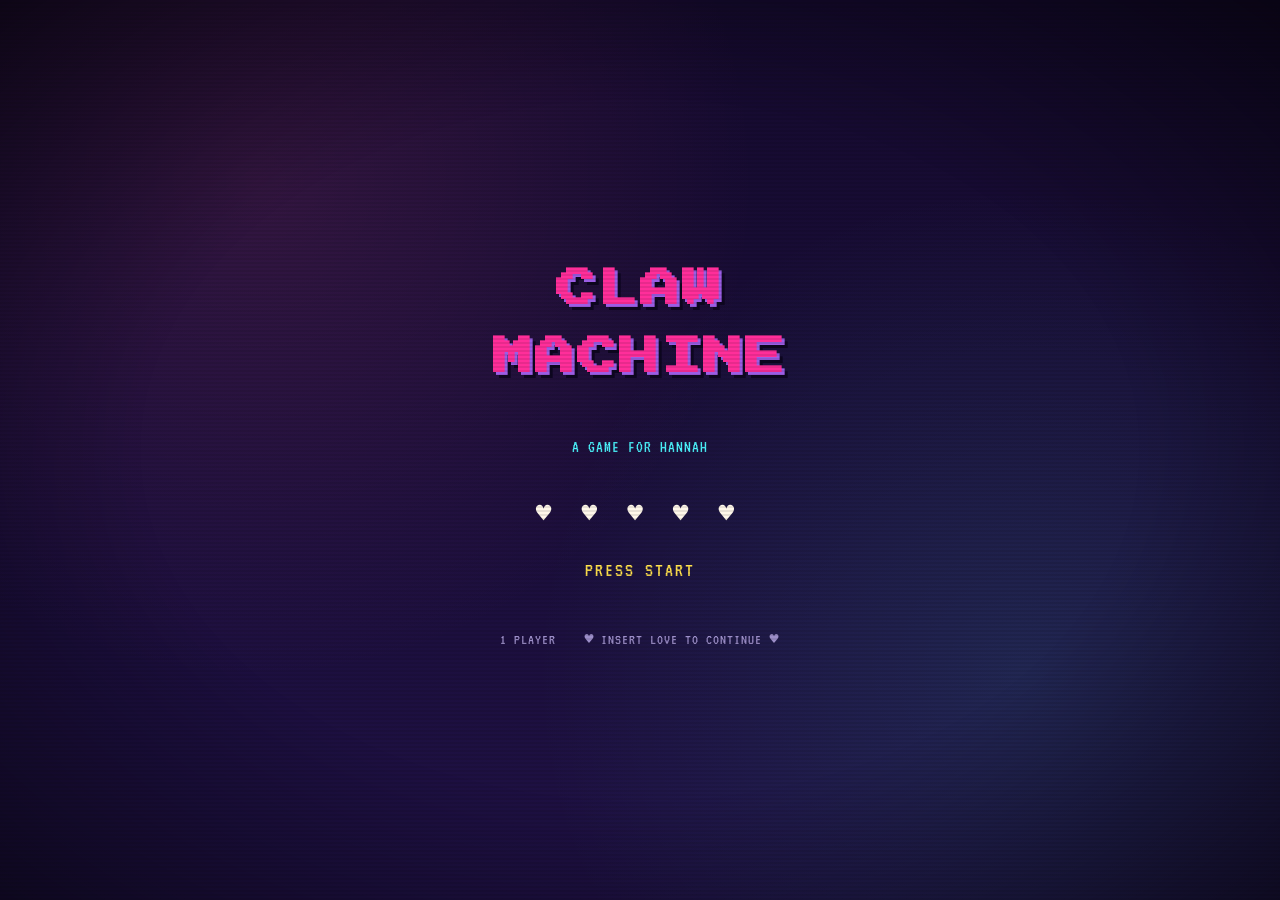
==== Claw/.idea/CLAW/index.html @ eb40bc5e "add" ====
<!DOCTYPE html>
<html lang="en">
<head>
    <meta charset="UTF-8">
    <title><!DOCTYPE html>
        <html lang="en">
        <head>
        <meta charset="UTF-8">
        <meta name="viewport" content="width=device-width, initial-scale=1.0">
        <title>CLAW MACHINE // HANNAH</title>
    <link rel="preconnect" href="https://fonts.googleapis.com">
    <link href="https://fonts.googleapis.com/css2?family=Press+Start+2P&family=VT323&display=swap" rel="stylesheet">
    <link rel="stylesheet" href="style.css">
</head>
<body>

<!-- PRESS START SCREEN -->
<section id="start-screen" class="screen active">
    <h1 class="arcade-logo">CLAW<br>MACHINE</h1>
    <p class="logo-sub">A GAME FOR HANNAH</p>
    <div class="heart-row">♥ ♥ ♥ ♥ ♥</div>
    <p class="press-start" id="press-start-text">PRESS START</p>
    <p class="coin-line">1 PLAYER &nbsp;&nbsp; ♥ INSERT LOVE TO CONTINUE ♥</p>
</section>

<!-- GAME SCREEN -->
<section id="game-screen" class="screen">
    <div class="cab-wrap">
        <div class="marquee pixel-border">
            <h1>★ CLAW MACHINE ★</h1>
            <div class="bulb-row">
                <div class="bulb"></div><div class="bulb"></div><div class="bulb"></div>
                <div class="bulb"></div><div class="bulb"></div><div class="bulb"></div>
                <div class="bulb"></div><div class="bulb"></div><div class="bulb"></div>
            </div>
        </div>

        <div class="hud-row">
            <span class="hud-label pixel-font">SCORE</span>
            <span class="hud-score pixel-font"><span id="score">00</span>/10</span>
        </div>

        <div class="tray" id="tray"></div>

        <div class="cabinet">
            <div class="cab-grid"></div>
            <div class="rail"></div>
            <div class="claw" id="claw">
                <div class="claw-string" id="clawString"></div>
                <div class="claw-head">
                    <div class="claw-prong left"></div>
                    <div class="claw-bar"></div>
                    <div class="claw-prong right"></div>
                </div>
                <div class="claw-cargo" id="clawCargo"></div>
            </div>
            <div id="plushieLayer"></div>
            <div class="floor"></div>
            <div class="toast" id="toast"></div>
        </div>

        <div class="control-panel">
            <div class="dpad">
                <div class="blank"></div><div class="blank"></div><div class="blank"></div>
                <button class="dpad-btn" id="leftBtn">◀</button>
                <div class="blank"></div>
                <button class="dpad-btn" id="rightBtn">▶</button>
                <div class="blank"></div><div class="blank"></div><div class="blank"></div>
            </div>
            <button class="drop-btn-big" id="dropBtn">DROP</button>
        </div>
        <p class="hint">LINE UP THE CLAW, THEN PRESS DROP · ARROW KEYS + SPACE WORK TOO</p>
    </div>
</section>

<!-- WIN OVERLAY -->
<div class="win-overlay" id="winOverlay">
    <p class="win-title pixel-font">YOU WIN!</p>
    <div class="win-emojis">🎉 🎉 🎉</div>
    <p class="win-sub">You caught all ten, Hannah. Ten plushies, ten little reasons... but there's one more thing.</p>
    <button class="btn cyan" id="toLetterBtn" style="margin-top:24px;">OPEN LETTER ♥</button>
</div>

<!-- LETTER SCREEN -->
<section id="letter-screen" class="screen">
    <h1 class="pixel-font letter-title">ONE MORE THING</h1>
    <p class="logo-sub" style="margin-top:12px;">TAP THE ENVELOPE TO OPEN IT</p>

    <div class="envelope-wrap">
        <div class="envelope" id="envelope">
            <div class="env-back"></div>
            <div class="env-letter"></div>
            <div class="heart-seal">♥</div>
            <div class="env-flap"></div>
        </div>
    </div>

    <div class="letter-card" id="letterCard">
        <h2>DEAR HANNAH,</h2>
        <textarea class="letter-body" id="letterBody" placeholder="Write your message to Hannah here...">[Write your letter here.]</textarea>
        <div class="letter-sign">— LOVE, [YOUR NAME]</div>
    </div>

    <div class="row">
        <button class="btn pink" id="replayBtn">PLAY AGAIN</button>
    </div>
</section>

<script src="script.js"></script>
</body>
</html></title>
</head>
<body>

</body>
</html>
---- Claw/.idea/CLAW/style.css ----
:root{
    --bg:#150a2e;
    --bg2:#1f1145;
    --pink:#ff5fa2;
    --pink-hot:#ff2e9a;
    --cyan:#4cf5ff;
    --yellow:#ffe14d;
    --purple:#9b5de5;
    --ink:#0d0620;
    --panel:#241452;
    --metal:#c7d0da;
    --metal-dark:#5b6672;
    --paper:#fff8ea;
}
*{box-sizing:border-box; image-rendering:pixelated;}
html,body{
    margin:0; padding:0; min-height:100vh;
    background:var(--bg);
    color:var(--paper);
    font-family:'VT323', monospace;
    overflow-x:hidden;
    position:relative;
}
h1,h2,h3,.pixel-font{font-family:'Press Start 2P', monospace;}

/* CRT scanlines + vignette overlay across whole page */
body::before{
    content:'';
    position:fixed; inset:0;
    background:repeating-linear-gradient(
            to bottom,
            rgba(0,0,0,0) 0px,
            rgba(0,0,0,0) 2px,
            rgba(0,0,0,.18) 3px,
            rgba(0,0,0,0) 4px
    );
    pointer-events:none;
    z-index:999;
    mix-blend-mode:multiply;
}
body::after{
    content:'';
    position:fixed; inset:0;
    background:radial-gradient(ellipse at center, rgba(0,0,0,0) 55%, rgba(0,0,0,.55) 100%);
    pointer-events:none;
    z-index:998;
}
body{
    background-image:
            radial-gradient(circle at 20% 20%, rgba(255,95,162,0.12) 0, transparent 40%),
            radial-gradient(circle at 80% 75%, rgba(76,245,255,0.10) 0, transparent 40%),
            linear-gradient(var(--bg), var(--bg2));
}

.screen{
    min-height:100vh;
    display:none;
    align-items:center;
    justify-content:center;
    flex-direction:column;
    padding:24px 14px 40px;
    text-align:center;
    position:relative;
    z-index:1;
}
.screen.active{display:flex;}

/* ---------- pixel border utility (stepped corners) ---------- */
.pixel-border{
    clip-path: polygon(
            0 8px, 8px 8px, 8px 0,
            calc(100% - 8px) 0, calc(100% - 8px) 8px, 100% 8px,
            100% calc(100% - 8px), calc(100% - 8px) calc(100% - 8px), calc(100% - 8px) 100%,
            8px 100%, 8px calc(100% - 8px), 0 calc(100% - 8px)
    );
}

/* ---------- PRESS START SCREEN ---------- */
#start-screen{cursor:pointer;}
.arcade-logo{
    font-size:clamp(22px,6vw,40px);
    color:var(--pink-hot);
    line-height:1.7;
    text-shadow:
            3px 3px 0 var(--purple),
            6px 6px 0 var(--ink);
    letter-spacing:2px;
}
.logo-sub{
    margin-top:14px;
    font-size:clamp(13px,3vw,17px);
    color:var(--cyan);
    letter-spacing:1px;
}
.heart-row{
    margin:26px 0 10px;
    font-size:26px;
    letter-spacing:10px;
}
.press-start{
    font-size:clamp(15px,4vw,20px);
    color:var(--yellow);
    margin-top:22px;
    animation:blink 1s steps(1) infinite;
    letter-spacing:2px;
}
@keyframes blink{
    0%,49%{opacity:1;}
    50%,100%{opacity:0;}
}
.coin-line{
    margin-top:30px;
    font-size:15px;
    color:#9d8fc9;
    letter-spacing:1px;
}

/* ---------- buttons ---------- */
.btn{
    font-family:'Press Start 2P', monospace;
    font-size:12px;
    color:var(--ink);
    background:var(--yellow);
    border:none;
    padding:16px 22px;
    cursor:pointer;
    box-shadow:0 6px 0 #b98f00;
    letter-spacing:1px;
}
.btn:active{transform:translateY(5px); box-shadow:none;}
.btn.pink{background:var(--pink-hot); color:#fff; box-shadow:0 6px 0 #a11a5f;}
.btn.pink:active{box-shadow:none;}
.btn.cyan{background:var(--cyan); color:var(--ink); box-shadow:0 6px 0 #1f9aa6;}
.btn.cyan:active{box-shadow:none;}

/* ---------- GAME SCREEN / ARCADE CABINET ---------- */
.cab-wrap{width:100%; max-width:520px;}
.marquee{
    background:var(--panel);
    border:4px solid var(--pink-hot);
    padding:12px 10px 10px;
    position:relative;
}
.marquee h1{
    font-size:clamp(14px,3.6vw,20px);
    color:var(--cyan);
    text-shadow:2px 2px 0 var(--pink-hot);
    letter-spacing:1px;
    margin:0;
}
.bulb-row{
    display:flex;
    justify-content:space-between;
    margin-top:10px;
    padding:0 2px;
}
.bulb{
    width:7px; height:7px;
    background:var(--yellow);
    box-shadow:0 0 5px 1px rgba(255,225,77,.9);
    animation:twinkle 1.2s infinite steps(1);
}
.bulb:nth-child(even){animation-delay:.6s;}
@keyframes twinkle{
    0%,49%{opacity:1;}
    50%,100%{opacity:.15;}
}

.hud-row{
    display:flex;
    justify-content:space-between;
    align-items:center;
    background:var(--ink);
    border-top:4px solid var(--pink-hot);
    border-bottom:4px solid var(--pink-hot);
    padding:10px 14px;
}
.hud-label{font-size:11px; color:var(--cyan); letter-spacing:1px;}
.hud-score{font-size:16px; color:var(--yellow);}

.tray{
    display:flex;
    justify-content:center;
    gap:5px;
    flex-wrap:wrap;
    background:var(--ink);
    padding:8px 6px;
    border-bottom:4px solid var(--pink-hot);
    min-height:42px;
}
.tray-slot{
    width:28px; height:28px;
    background:#0a0517;
    border:2px solid var(--metal-dark);
    display:flex; align-items:center; justify-content:center;
}
.tray-slot canvas{width:22px; height:27px;}
.tray-slot.filled{
    border-color:var(--yellow);
    background:#241452;
    animation:pop .3s ease;
}
@keyframes pop{0%{transform:scale(0.2);}70%{transform:scale(1.2);}100%{transform:scale(1);}}

.cabinet{
    position:relative;
    width:100%;
    height:min(46vh,340px);
    background:linear-gradient(180deg, #0a1a2e 0%, #170a2e 100%);
    border-left:10px solid var(--panel);
    border-right:10px solid var(--panel);
    overflow:hidden;
}
.cab-grid{
    position:absolute; inset:0;
    background-image:
            linear-gradient(rgba(255,255,255,.03) 1px, transparent 1px),
            linear-gradient(90deg, rgba(255,255,255,.03) 1px, transparent 1px);
    background-size:16px 16px;
}
.rail{
    position:absolute;
    top:26px; left:10px; right:10px;
    height:4px;
    background:var(--metal-dark);
}
.claw{
    position:absolute;
    top:26px;
    left:50%;
    transform:translateX(-50%);
    display:flex;
    flex-direction:column;
    align-items:center;
    transition:left .3s steps(6), top .5s ease;
    z-index:4;
}
.claw-string{
    width:4px;
    background:repeating-linear-gradient(to bottom, var(--metal) 0 4px, var(--metal-dark) 4px 8px);
    height:0px;
    transition:height .5s ease;
}
.claw-head{
    display:flex;
    align-items:flex-end;
    margin-top:-2px;
}
.claw-prong{
    width:8px; height:16px;
    background:var(--metal);
    border:2px solid var(--metal-dark);
}
.claw-prong.left{transform:skewX(8deg); margin-right:4px;}
.claw-prong.right{transform:skewX(-8deg);}
.claw-bar{
    width:34px; height:8px;
    background:var(--metal-dark);
    border:2px solid #2c333a;
    margin-bottom:-2px;
}
.claw-cargo{
    margin-top:2px;
    opacity:0;
    transition:opacity .2s ease;
    min-height:26px;
}
.claw-cargo.show{opacity:1;}
.claw-cargo canvas{width:26px; height:32px;}

.floor{
    position:absolute;
    bottom:0; left:0; right:0;
    height:26%;
    background:linear-gradient(180deg, transparent, rgba(155,93,229,.25));
    border-top:2px dashed rgba(199,208,218,.25);
}
.plushie{
    position:absolute;
    bottom:10%;
    transform:translateX(-50%);
    transition:opacity .3s ease, transform .3s ease;
    z-index:2;
}
.plushie canvas{width:36px; height:44px;}
.plushie.gone{
    opacity:0;
    transform:translateX(-50%) scale(0.3) translateY(-10px);
    pointer-events:none;
}

.toast{
    position:absolute;
    top:40%; left:50%;
    transform:translate(-50%,-50%) scale(.8);
    background:var(--ink);
    border:2px solid var(--yellow);
    color:var(--yellow);
    font-family:'Press Start 2P', monospace;
    padding:8px 14px;
    font-size:10px;
    opacity:0;
    transition:opacity .2s ease, transform .2s ease;
    z-index:5;
    pointer-events:none;
    white-space:nowrap;
}
.toast.show{opacity:1; transform:translate(-50%,-50%) scale(1);}

/* control panel = part of the cabinet, arcade-style */
.control-panel{
    background:var(--panel);
    border-top:4px solid var(--pink-hot);
    padding:18px 14px 20px;
    display:flex;
    align-items:center;
    justify-content:space-between;
    gap:14px;
}
.dpad{
    display:grid;
    grid-template-columns:repeat(3, 34px);
    grid-template-rows:repeat(3, 34px);
    gap:2px;
}
.dpad-btn{
    background:var(--metal);
    border:2px solid var(--metal-dark);
    color:var(--ink);
    font-family:'Press Start 2P', monospace;
    font-size:12px;
    cursor:pointer;
}
.dpad-btn:active{background:var(--metal-dark);}
.dpad .blank{background:transparent; border:none; cursor:default;}

.drop-btn-big{
    width:78px; height:78px;
    border-radius:50%;
    background:radial-gradient(circle at 35% 30%, #ff6fb0, var(--pink-hot) 60%, #a11a5f 100%);
    border:4px solid #7a0f42;
    color:#fff;
    font-family:'Press Start 2P', monospace;
    font-size:10px;
    cursor:pointer;
    box-shadow:0 6px 0 #5c0b31;
}
.drop-btn-big:active{transform:translateY(5px); box-shadow:none;}

.hint{
    margin-top:14px;
    font-size:14px;
    color:#9d8fc9;
    letter-spacing:.5px;
}

/* ---------- WIN OVERLAY ---------- */
.win-overlay{
    position:fixed; inset:0;
    background:rgba(13,6,32,.96);
    display:none;
    align-items:center;
    justify-content:center;
    flex-direction:column;
    text-align:center;
    padding:24px;
    z-index:60;
}
.win-overlay.active{display:flex;}
.win-title{
    font-size:clamp(20px,5vw,32px);
    color:var(--yellow);
    text-shadow:3px 3px 0 var(--pink-hot);
    animation:flash 0.6s steps(1) infinite;
}
@keyframes flash{
    0%,49%{color:var(--yellow);}
    50%,100%{color:var(--cyan);}
}
.win-emojis{font-size:36px; margin:14px 0;}
.win-sub{color:var(--paper); font-size:17px; max-width:340px; margin-top:6px;}

/* ---------- LETTER SCREEN ---------- */
.letter-title{
    font-size:clamp(15px,4vw,20px);
    color:var(--pink-hot);
    text-shadow:2px 2px 0 var(--purple);
}
.envelope-wrap{margin-top:10px;}
.envelope{
    width:min(78vw,280px);
    height:180px;
    position:relative;
    cursor:pointer;
}
.env-back{
    position:absolute; inset:0;
    background:var(--purple);
    border:4px solid #4d2a8f;
}
.env-letter{
    position:absolute;
    left:6%; right:6%; top:-4%;
    height:96%;
    background:var(--paper);
    border:3px solid #cbb98a;
    transition:transform .5s ease;
    transform-origin:bottom center;
}
.env-flap{
    position:absolute; top:0; left:0; right:0;
    height:0; width:0;
    border-left:140px solid transparent;
    border-right:140px solid transparent;
    border-top:88px solid #7a4fd1;
    transform-origin:top center;
    transition:transform .5s ease;
    z-index:3;
}
.envelope.open .env-letter{transform:translateY(-58%);}
.envelope.open .env-flap{transform:rotateX(180deg);}
.heart-seal{
    position:absolute; top:50%; left:50%;
    transform:translate(-50%,-50%);
    font-size:22px;
    z-index:4;
    transition:opacity .3s ease;
}
.envelope.open .heart-seal{opacity:0;}

.letter-card{
    display:none;
    width:min(90vw,460px);
    background:var(--paper);
    color:#2b2038;
    padding:26px 24px;
    margin-top:22px;
    border:4px solid var(--purple);
    text-align:left;
}
.letter-card.show{display:block;}
.letter-card h2{
    font-family:'Press Start 2P', monospace;
    color:var(--pink-hot);
    font-size:15px;
    margin-bottom:16px;
    line-height:1.6;
}
.letter-body{
    width:100%;
    min-height:220px;
    border:none;
    background:transparent;
    resize:vertical;
    font-family:'VT323', monospace;
    font-size:20px;
    line-height:1.5;
    color:#2b2038;
    outline:none;
}
.letter-sign{
    text-align:right;
    font-family:'Press Start 2P', monospace;
    font-size:11px;
    color:var(--purple);
    margin-top:10px;
}

.row{display:flex; gap:12px; flex-wrap:wrap; justify-content:center; margin-top:22px;}
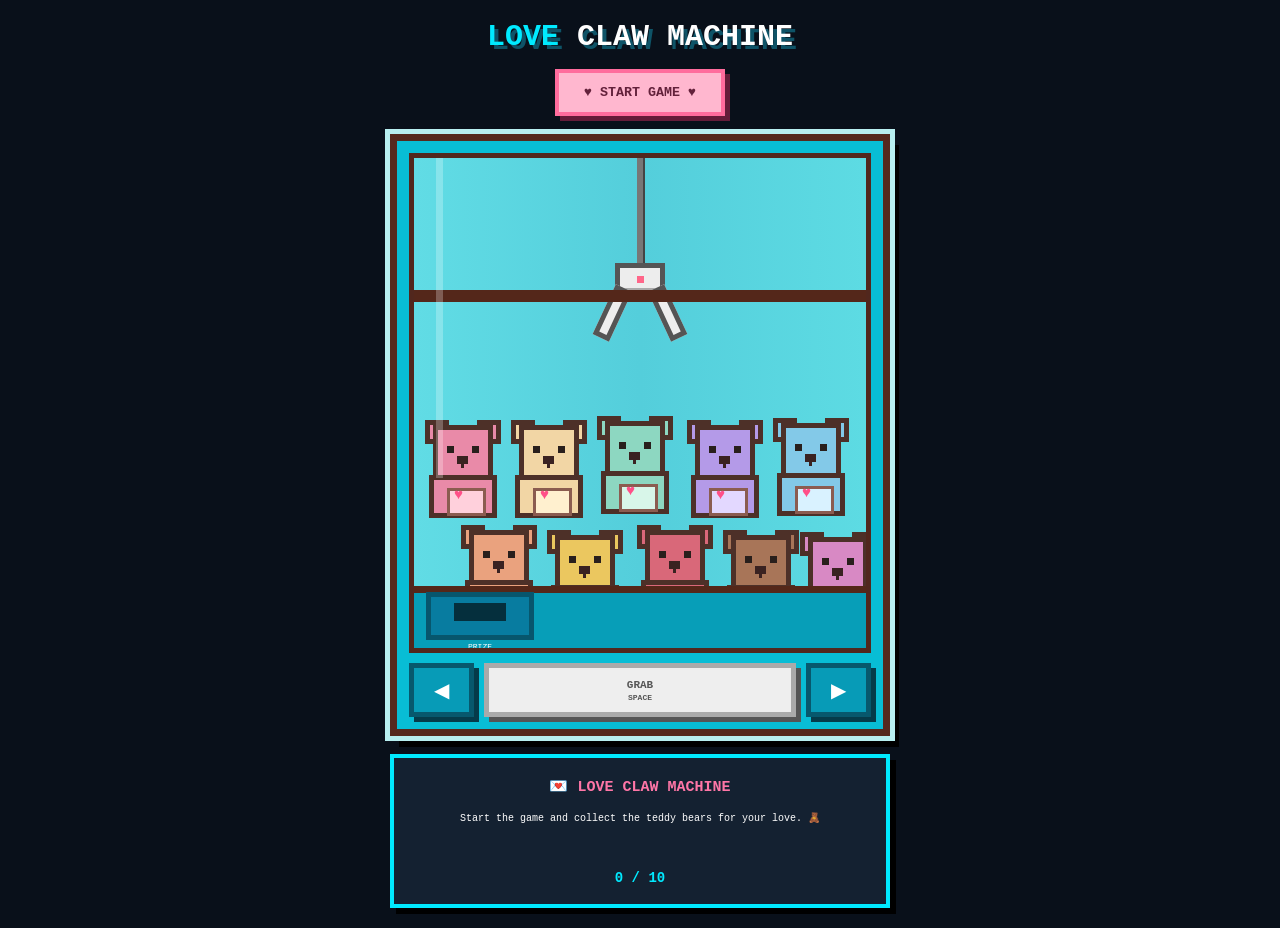
==== commit 0ad1b752: "add" ====
--- a/Claw/.idea/CLAW/index.html
+++ b/Claw/.idea/CLAW/index.html
@@ -1,116 +1,307 @@
 <!DOCTYPE html>
 <html lang="en">
+
 <head>
-    <meta charset="UTF-8">
-    <title><!DOCTYPE html>
-        <html lang="en">
-        <head>
-        <meta charset="UTF-8">
-        <meta name="viewport" content="width=device-width, initial-scale=1.0">
-        <title>CLAW MACHINE // HANNAH</title>
-    <link rel="preconnect" href="https://fonts.googleapis.com">
-    <link href="https://fonts.googleapis.com/css2?family=Press+Start+2P&family=VT323&display=swap" rel="stylesheet">
-    <link rel="stylesheet" href="style.css">
+  <meta charset="UTF-8">
+  <meta name="viewport" content="width=device-width, initial-scale=1.0">
+
+  <title>Love Claw Machine 💗</title>
+
+  <link rel="stylesheet" href="style.css">
 </head>
+
 <body>
 
-<!-- PRESS START SCREEN -->
-<section id="start-screen" class="screen active">
-    <h1 class="arcade-logo">CLAW<br>MACHINE</h1>
-    <p class="logo-sub">A GAME FOR HANNAH</p>
-    <div class="heart-row">♥ ♥ ♥ ♥ ♥</div>
-    <p class="press-start" id="press-start-text">PRESS START</p>
-    <p class="coin-line">1 PLAYER &nbsp;&nbsp; ♥ INSERT LOVE TO CONTINUE ♥</p>
-</section>
-
-<!-- GAME SCREEN -->
-<section id="game-screen" class="screen">
-    <div class="cab-wrap">
-        <div class="marquee pixel-border">
-            <h1>★ CLAW MACHINE ★</h1>
-            <div class="bulb-row">
-                <div class="bulb"></div><div class="bulb"></div><div class="bulb"></div>
-                <div class="bulb"></div><div class="bulb"></div><div class="bulb"></div>
-                <div class="bulb"></div><div class="bulb"></div><div class="bulb"></div>
-            </div>
-        </div>
-
-        <div class="hud-row">
-            <span class="hud-label pixel-font">SCORE</span>
-            <span class="hud-score pixel-font"><span id="score">00</span>/10</span>
-        </div>
-
-        <div class="tray" id="tray"></div>
-
-        <div class="cabinet">
-            <div class="cab-grid"></div>
-            <div class="rail"></div>
-            <div class="claw" id="claw">
-                <div class="claw-string" id="clawString"></div>
-                <div class="claw-head">
-                    <div class="claw-prong left"></div>
-                    <div class="claw-bar"></div>
-                    <div class="claw-prong right"></div>
-                </div>
-                <div class="claw-cargo" id="clawCargo"></div>
-            </div>
-            <div id="plushieLayer"></div>
-            <div class="floor"></div>
-            <div class="toast" id="toast"></div>
-        </div>
-
-        <div class="control-panel">
-            <div class="dpad">
-                <div class="blank"></div><div class="blank"></div><div class="blank"></div>
-                <button class="dpad-btn" id="leftBtn">◀</button>
-                <div class="blank"></div>
-                <button class="dpad-btn" id="rightBtn">▶</button>
-                <div class="blank"></div><div class="blank"></div><div class="blank"></div>
-            </div>
-            <button class="drop-btn-big" id="dropBtn">DROP</button>
-        </div>
-        <p class="hint">LINE UP THE CLAW, THEN PRESS DROP · ARROW KEYS + SPACE WORK TOO</p>
+<div class="wrapper">
+
+  <h1>
+    <span>LOVE</span> CLAW MACHINE
+  </h1>
+
+  <button id="startGame" class="start-button">
+    ♥ START GAME ♥
+  </button>
+
+
+  <!-- =========================
+       MACHINE
+  ========================== -->
+
+  <div class="machine">
+
+    <div class="glass">
+
+      <!-- CLaw -->
+
+      <div id="claw" class="claw">
+
+        <div class="rope"></div>
+
+        <div class="claw-head">
+          <div class="claw-light"></div>
+        </div>
+
+        <div class="claw-arm left-arm"></div>
+        <div class="claw-arm right-arm"></div>
+
+      </div>
+
+
+      <!-- =========================
+           TEDDY BEARS
+      ========================== -->
+
+      <div class="plushies">
+
+        <div class="pix plushie teddy1" data-id="1">
+          <div class="ear ear-left"></div>
+          <div class="ear ear-right"></div>
+          <div class="head"></div>
+          <div class="body"></div>
+          <div class="eye eye-left"></div>
+          <div class="eye eye-right"></div>
+          <div class="nose"></div>
+          <div class="teddy-heart">♥</div>
+        </div>
+
+
+        <div class="pix plushie teddy2" data-id="2">
+          <div class="ear ear-left"></div>
+          <div class="ear ear-right"></div>
+          <div class="head"></div>
+          <div class="body"></div>
+          <div class="eye eye-left"></div>
+          <div class="eye eye-right"></div>
+          <div class="nose"></div>
+          <div class="teddy-heart">♥</div>
+        </div>
+
+
+        <div class="pix plushie teddy3" data-id="3">
+          <div class="ear ear-left"></div>
+          <div class="ear ear-right"></div>
+          <div class="head"></div>
+          <div class="body"></div>
+          <div class="eye eye-left"></div>
+          <div class="eye eye-right"></div>
+          <div class="nose"></div>
+          <div class="teddy-heart">♥</div>
+        </div>
+
+
+        <div class="pix plushie teddy4" data-id="4">
+          <div class="ear ear-left"></div>
+          <div class="ear ear-right"></div>
+          <div class="head"></div>
+          <div class="body"></div>
+          <div class="eye eye-left"></div>
+          <div class="eye eye-right"></div>
+          <div class="nose"></div>
+          <div class="teddy-heart">♥</div>
+        </div>
+
+
+        <div class="pix plushie teddy5" data-id="5">
+          <div class="ear ear-left"></div>
+          <div class="ear ear-right"></div>
+          <div class="head"></div>
+          <div class="body"></div>
+          <div class="eye eye-left"></div>
+          <div class="eye eye-right"></div>
+          <div class="nose"></div>
+          <div class="teddy-heart">♥</div>
+        </div>
+
+
+        <div class="pix plushie teddy6" data-id="6">
+          <div class="ear ear-left"></div>
+          <div class="ear ear-right"></div>
+          <div class="head"></div>
+          <div class="body"></div>
+          <div class="eye eye-left"></div>
+          <div class="eye eye-right"></div>
+          <div class="nose"></div>
+          <div class="teddy-heart">♥</div>
+        </div>
+
+
+        <div class="pix plushie teddy7" data-id="7">
+          <div class="ear ear-left"></div>
+          <div class="ear ear-right"></div>
+          <div class="head"></div>
+          <div class="body"></div>
+          <div class="eye eye-left"></div>
+          <div class="eye eye-right"></div>
+          <div class="nose"></div>
+          <div class="teddy-heart">♥</div>
+        </div>
+
+
+        <div class="pix plushie teddy8" data-id="8">
+          <div class="ear ear-left"></div>
+          <div class="ear ear-right"></div>
+          <div class="head"></div>
+          <div class="body"></div>
+          <div class="eye eye-left"></div>
+          <div class="eye eye-right"></div>
+          <div class="nose"></div>
+          <div class="teddy-heart">♥</div>
+        </div>
+
+
+        <div class="pix plushie teddy9" data-id="9">
+          <div class="ear ear-left"></div>
+          <div class="ear ear-right"></div>
+          <div class="head"></div>
+          <div class="body"></div>
+          <div class="eye eye-left"></div>
+          <div class="eye eye-right"></div>
+          <div class="nose"></div>
+          <div class="teddy-heart">♥</div>
+        </div>
+
+
+        <div class="pix plushie teddy10" data-id="10">
+          <div class="ear ear-left"></div>
+          <div class="ear ear-right"></div>
+          <div class="head"></div>
+          <div class="body"></div>
+          <div class="eye eye-left"></div>
+          <div class="eye eye-right"></div>
+          <div class="nose"></div>
+          <div class="teddy-heart">♥</div>
+        </div>
+
+      </div>
+
+
+      <!-- FLOOR -->
+
+      <div class="floor"></div>
+
+
+      <!-- PRIZE CHUTE -->
+
+      <div
+              id="prizeChute"
+              class="prize-chute">
+
+        <div class="chute-hole"></div>
+
+        <div class="chute-text">
+          PRIZE
+        </div>
+
+      </div>
+
     </div>
-</section>
-
-<!-- WIN OVERLAY -->
-<div class="win-overlay" id="winOverlay">
-    <p class="win-title pixel-font">YOU WIN!</p>
-    <div class="win-emojis">🎉 🎉 🎉</div>
-    <p class="win-sub">You caught all ten, Hannah. Ten plushies, ten little reasons... but there's one more thing.</p>
-    <button class="btn cyan" id="toLetterBtn" style="margin-top:24px;">OPEN LETTER ♥</button>
+
+
+    <!-- CONTROLS -->
+
+    <div class="controls">
+
+      <button
+              id="leftButton"
+              class="control-button">
+        ◀
+      </button>
+
+      <button
+              id="grabButton"
+              class="grab-button">
+
+        GRAB
+
+        <small>
+          SPACE
+        </small>
+
+      </button>
+
+      <button
+              id="rightButton"
+              class="control-button">
+        ▶
+      </button>
+
+    </div>
+
+  </div>
+
+
+  <!-- =========================
+       MESSAGE
+  ========================== -->
+
+  <div class="message-box">
+
+    <h2 id="messageTitle">
+      💌 LOVE CLAW MACHINE
+    </h2>
+
+    <p id="message">
+      Start the game and collect
+      the teddy bears for your love. 🧸
+    </p>
+
+    <div class="progress">
+
+      <span id="count">0</span>
+
+      / 10
+
+    </div>
+
+  </div>
+
+
+  <!-- =========================
+       TEDDY MESSAGE MODAL
+  ========================== -->
+
+  <div
+          id="messageModal"
+          class="modal hidden">
+
+    <div class="modal-card">
+
+      <button
+              id="closeModal"
+              class="close-button">
+        ×
+      </button>
+
+      <div
+              id="modalTeddy"
+              class="modal-teddy">
+        🧸
+      </div>
+
+      <h2 id="modalTitle">
+        A message for you 💗
+      </h2>
+
+      <p id="modalMessage">
+        ...
+      </p>
+
+      <button
+              id="continueButton"
+              class="continue-button">
+
+        ♥ KEEP PLAYING ♥
+
+      </button>
+
+    </div>
+
+  </div>
+
 </div>
 
-<!-- LETTER SCREEN -->
-<section id="letter-screen" class="screen">
-    <h1 class="pixel-font letter-title">ONE MORE THING</h1>
-    <p class="logo-sub" style="margin-top:12px;">TAP THE ENVELOPE TO OPEN IT</p>
-
-    <div class="envelope-wrap">
-        <div class="envelope" id="envelope">
-            <div class="env-back"></div>
-            <div class="env-letter"></div>
-            <div class="heart-seal">♥</div>
-            <div class="env-flap"></div>
-        </div>
-    </div>
-
-    <div class="letter-card" id="letterCard">
-        <h2>DEAR HANNAH,</h2>
-        <textarea class="letter-body" id="letterBody" placeholder="Write your message to Hannah here...">[Write your letter here.]</textarea>
-        <div class="letter-sign">— LOVE, [YOUR NAME]</div>
-    </div>
-
-    <div class="row">
-        <button class="btn pink" id="replayBtn">PLAY AGAIN</button>
-    </div>
-</section>
 
 <script src="script.js"></script>
-</body>
-</html></title>
-</head>
-<body>
 
 </body>
 </html>
--- a/Claw/.idea/CLAW/style.css
+++ b/Claw/.idea/CLAW/style.css
@@ -1,469 +1,1399 @@
-:root{
-    --bg:#150a2e;
-    --bg2:#1f1145;
-    --pink:#ff5fa2;
-    --pink-hot:#ff2e9a;
-    --cyan:#4cf5ff;
-    --yellow:#ffe14d;
-    --purple:#9b5de5;
-    --ink:#0d0620;
-    --panel:#241452;
-    --metal:#c7d0da;
-    --metal-dark:#5b6672;
-    --paper:#fff8ea;
-}
-*{box-sizing:border-box; image-rendering:pixelated;}
-html,body{
-    margin:0; padding:0; min-height:100vh;
-    background:var(--bg);
-    color:var(--paper);
-    font-family:'VT323', monospace;
-    overflow-x:hidden;
-    position:relative;
-}
-h1,h2,h3,.pixel-font{font-family:'Press Start 2P', monospace;}
-
-/* CRT scanlines + vignette overlay across whole page */
-body::before{
-    content:'';
-    position:fixed; inset:0;
-    background:repeating-linear-gradient(
-            to bottom,
-            rgba(0,0,0,0) 0px,
-            rgba(0,0,0,0) 2px,
-            rgba(0,0,0,.18) 3px,
-            rgba(0,0,0,0) 4px
-    );
-    pointer-events:none;
-    z-index:999;
-    mix-blend-mode:multiply;
-}
-body::after{
-    content:'';
-    position:fixed; inset:0;
-    background:radial-gradient(ellipse at center, rgba(0,0,0,0) 55%, rgba(0,0,0,.55) 100%);
-    pointer-events:none;
-    z-index:998;
-}
-body{
-    background-image:
-            radial-gradient(circle at 20% 20%, rgba(255,95,162,0.12) 0, transparent 40%),
-            radial-gradient(circle at 80% 75%, rgba(76,245,255,0.10) 0, transparent 40%),
-            linear-gradient(var(--bg), var(--bg2));
-}
-
-.screen{
-    min-height:100vh;
-    display:none;
-    align-items:center;
-    justify-content:center;
-    flex-direction:column;
-    padding:24px 14px 40px;
-    text-align:center;
-    position:relative;
-    z-index:1;
-}
-.screen.active{display:flex;}
-
-/* ---------- pixel border utility (stepped corners) ---------- */
-.pixel-border{
-    clip-path: polygon(
-            0 8px, 8px 8px, 8px 0,
-            calc(100% - 8px) 0, calc(100% - 8px) 8px, 100% 8px,
-            100% calc(100% - 8px), calc(100% - 8px) calc(100% - 8px), calc(100% - 8px) 100%,
-            8px 100%, 8px calc(100% - 8px), 0 calc(100% - 8px)
-    );
-}
-
-/* ---------- PRESS START SCREEN ---------- */
-#start-screen{cursor:pointer;}
-.arcade-logo{
-    font-size:clamp(22px,6vw,40px);
-    color:var(--pink-hot);
-    line-height:1.7;
+/* =====================================================
+   RESET
+===================================================== */
+
+* {
+    box-sizing: border-box;
+}
+
+html,
+body {
+    margin: 0;
+    padding: 0;
+}
+
+
+/* =====================================================
+   BODY
+===================================================== */
+
+body {
+
+    min-height: 100vh;
+
+    background: #09101a;
+
+    color: white;
+
+    font-family:
+            "Courier New",
+            monospace;
+
+    display: flex;
+
+    justify-content: center;
+    align-items: center;
+
+    image-rendering: pixelated;
+}
+
+
+/* =====================================================
+   WRAPPER
+===================================================== */
+
+.wrapper {
+
+    min-height: 100vh;
+
+    width: 100%;
+
+    padding: 20px;
+
+    display: flex;
+
+    flex-direction: column;
+
+    justify-content: center;
+
+    align-items: center;
+}
+
+
+/* =====================================================
+   TITLE
+===================================================== */
+
+h1 {
+
+    margin: 0 0 15px;
+
+    color: #ffffff;
+
+    font-size: 30px;
+
     text-shadow:
-            3px 3px 0 var(--purple),
-            6px 6px 0 var(--ink);
-    letter-spacing:2px;
-}
-.logo-sub{
-    margin-top:14px;
-    font-size:clamp(13px,3vw,17px);
-    color:var(--cyan);
-    letter-spacing:1px;
-}
-.heart-row{
-    margin:26px 0 10px;
-    font-size:26px;
-    letter-spacing:10px;
-}
-.press-start{
-    font-size:clamp(15px,4vw,20px);
-    color:var(--yellow);
-    margin-top:22px;
-    animation:blink 1s steps(1) infinite;
-    letter-spacing:2px;
-}
-@keyframes blink{
-    0%,49%{opacity:1;}
-    50%,100%{opacity:0;}
-}
-.coin-line{
-    margin-top:30px;
-    font-size:15px;
-    color:#9d8fc9;
-    letter-spacing:1px;
-}
-
-/* ---------- buttons ---------- */
-.btn{
-    font-family:'Press Start 2P', monospace;
-    font-size:12px;
-    color:var(--ink);
-    background:var(--yellow);
-    border:none;
-    padding:16px 22px;
-    cursor:pointer;
-    box-shadow:0 6px 0 #b98f00;
-    letter-spacing:1px;
-}
-.btn:active{transform:translateY(5px); box-shadow:none;}
-.btn.pink{background:var(--pink-hot); color:#fff; box-shadow:0 6px 0 #a11a5f;}
-.btn.pink:active{box-shadow:none;}
-.btn.cyan{background:var(--cyan); color:var(--ink); box-shadow:0 6px 0 #1f9aa6;}
-.btn.cyan:active{box-shadow:none;}
-
-/* ---------- GAME SCREEN / ARCADE CABINET ---------- */
-.cab-wrap{width:100%; max-width:520px;}
-.marquee{
-    background:var(--panel);
-    border:4px solid var(--pink-hot);
-    padding:12px 10px 10px;
-    position:relative;
-}
-.marquee h1{
-    font-size:clamp(14px,3.6vw,20px);
-    color:var(--cyan);
-    text-shadow:2px 2px 0 var(--pink-hot);
-    letter-spacing:1px;
-    margin:0;
-}
-.bulb-row{
-    display:flex;
-    justify-content:space-between;
-    margin-top:10px;
-    padding:0 2px;
-}
-.bulb{
-    width:7px; height:7px;
-    background:var(--yellow);
-    box-shadow:0 0 5px 1px rgba(255,225,77,.9);
-    animation:twinkle 1.2s infinite steps(1);
-}
-.bulb:nth-child(even){animation-delay:.6s;}
-@keyframes twinkle{
-    0%,49%{opacity:1;}
-    50%,100%{opacity:.15;}
-}
-
-.hud-row{
-    display:flex;
-    justify-content:space-between;
-    align-items:center;
-    background:var(--ink);
-    border-top:4px solid var(--pink-hot);
-    border-bottom:4px solid var(--pink-hot);
-    padding:10px 14px;
-}
-.hud-label{font-size:11px; color:var(--cyan); letter-spacing:1px;}
-.hud-score{font-size:16px; color:var(--yellow);}
-
-.tray{
-    display:flex;
-    justify-content:center;
-    gap:5px;
-    flex-wrap:wrap;
-    background:var(--ink);
-    padding:8px 6px;
-    border-bottom:4px solid var(--pink-hot);
-    min-height:42px;
-}
-.tray-slot{
-    width:28px; height:28px;
-    background:#0a0517;
-    border:2px solid var(--metal-dark);
-    display:flex; align-items:center; justify-content:center;
-}
-.tray-slot canvas{width:22px; height:27px;}
-.tray-slot.filled{
-    border-color:var(--yellow);
-    background:#241452;
-    animation:pop .3s ease;
-}
-@keyframes pop{0%{transform:scale(0.2);}70%{transform:scale(1.2);}100%{transform:scale(1);}}
-
-.cabinet{
-    position:relative;
-    width:100%;
-    height:min(46vh,340px);
-    background:linear-gradient(180deg, #0a1a2e 0%, #170a2e 100%);
-    border-left:10px solid var(--panel);
-    border-right:10px solid var(--panel);
-    overflow:hidden;
-}
-.cab-grid{
-    position:absolute; inset:0;
-    background-image:
-            linear-gradient(rgba(255,255,255,.03) 1px, transparent 1px),
-            linear-gradient(90deg, rgba(255,255,255,.03) 1px, transparent 1px);
-    background-size:16px 16px;
-}
-.rail{
-    position:absolute;
-    top:26px; left:10px; right:10px;
-    height:4px;
-    background:var(--metal-dark);
-}
-.claw{
-    position:absolute;
-    top:26px;
-    left:50%;
-    transform:translateX(-50%);
-    display:flex;
-    flex-direction:column;
-    align-items:center;
-    transition:left .3s steps(6), top .5s ease;
-    z-index:4;
-}
-.claw-string{
-    width:4px;
-    background:repeating-linear-gradient(to bottom, var(--metal) 0 4px, var(--metal-dark) 4px 8px);
-    height:0px;
-    transition:height .5s ease;
-}
-.claw-head{
-    display:flex;
-    align-items:flex-end;
-    margin-top:-2px;
-}
-.claw-prong{
-    width:8px; height:16px;
-    background:var(--metal);
-    border:2px solid var(--metal-dark);
-}
-.claw-prong.left{transform:skewX(8deg); margin-right:4px;}
-.claw-prong.right{transform:skewX(-8deg);}
-.claw-bar{
-    width:34px; height:8px;
-    background:var(--metal-dark);
-    border:2px solid #2c333a;
-    margin-bottom:-2px;
-}
-.claw-cargo{
-    margin-top:2px;
-    opacity:0;
-    transition:opacity .2s ease;
-    min-height:26px;
-}
-.claw-cargo.show{opacity:1;}
-.claw-cargo canvas{width:26px; height:32px;}
-
-.floor{
-    position:absolute;
-    bottom:0; left:0; right:0;
-    height:26%;
-    background:linear-gradient(180deg, transparent, rgba(155,93,229,.25));
-    border-top:2px dashed rgba(199,208,218,.25);
-}
-.plushie{
-    position:absolute;
-    bottom:10%;
-    transform:translateX(-50%);
-    transition:opacity .3s ease, transform .3s ease;
-    z-index:2;
-}
-.plushie canvas{width:36px; height:44px;}
-.plushie.gone{
-    opacity:0;
-    transform:translateX(-50%) scale(0.3) translateY(-10px);
-    pointer-events:none;
-}
-
-.toast{
-    position:absolute;
-    top:40%; left:50%;
-    transform:translate(-50%,-50%) scale(.8);
-    background:var(--ink);
-    border:2px solid var(--yellow);
-    color:var(--yellow);
-    font-family:'Press Start 2P', monospace;
-    padding:8px 14px;
-    font-size:10px;
-    opacity:0;
-    transition:opacity .2s ease, transform .2s ease;
-    z-index:5;
-    pointer-events:none;
-    white-space:nowrap;
-}
-.toast.show{opacity:1; transform:translate(-50%,-50%) scale(1);}
-
-/* control panel = part of the cabinet, arcade-style */
-.control-panel{
-    background:var(--panel);
-    border-top:4px solid var(--pink-hot);
-    padding:18px 14px 20px;
-    display:flex;
-    align-items:center;
-    justify-content:space-between;
-    gap:14px;
-}
-.dpad{
-    display:grid;
-    grid-template-columns:repeat(3, 34px);
-    grid-template-rows:repeat(3, 34px);
-    gap:2px;
-}
-.dpad-btn{
-    background:var(--metal);
-    border:2px solid var(--metal-dark);
-    color:var(--ink);
-    font-family:'Press Start 2P', monospace;
-    font-size:12px;
-    cursor:pointer;
-}
-.dpad-btn:active{background:var(--metal-dark);}
-.dpad .blank{background:transparent; border:none; cursor:default;}
-
-.drop-btn-big{
-    width:78px; height:78px;
-    border-radius:50%;
-    background:radial-gradient(circle at 35% 30%, #ff6fb0, var(--pink-hot) 60%, #a11a5f 100%);
-    border:4px solid #7a0f42;
-    color:#fff;
-    font-family:'Press Start 2P', monospace;
-    font-size:10px;
-    cursor:pointer;
-    box-shadow:0 6px 0 #5c0b31;
-}
-.drop-btn-big:active{transform:translateY(5px); box-shadow:none;}
-
-.hint{
-    margin-top:14px;
-    font-size:14px;
-    color:#9d8fc9;
-    letter-spacing:.5px;
-}
-
-/* ---------- WIN OVERLAY ---------- */
-.win-overlay{
-    position:fixed; inset:0;
-    background:rgba(13,6,32,.96);
-    display:none;
-    align-items:center;
-    justify-content:center;
-    flex-direction:column;
-    text-align:center;
-    padding:24px;
-    z-index:60;
-}
-.win-overlay.active{display:flex;}
-.win-title{
-    font-size:clamp(20px,5vw,32px);
-    color:var(--yellow);
-    text-shadow:3px 3px 0 var(--pink-hot);
-    animation:flash 0.6s steps(1) infinite;
-}
-@keyframes flash{
-    0%,49%{color:var(--yellow);}
-    50%,100%{color:var(--cyan);}
-}
-.win-emojis{font-size:36px; margin:14px 0;}
-.win-sub{color:var(--paper); font-size:17px; max-width:340px; margin-top:6px;}
-
-/* ---------- LETTER SCREEN ---------- */
-.letter-title{
-    font-size:clamp(15px,4vw,20px);
-    color:var(--pink-hot);
-    text-shadow:2px 2px 0 var(--purple);
-}
-.envelope-wrap{margin-top:10px;}
-.envelope{
-    width:min(78vw,280px);
-    height:180px;
-    position:relative;
-    cursor:pointer;
-}
-.env-back{
-    position:absolute; inset:0;
-    background:var(--purple);
-    border:4px solid #4d2a8f;
-}
-.env-letter{
-    position:absolute;
-    left:6%; right:6%; top:-4%;
-    height:96%;
-    background:var(--paper);
-    border:3px solid #cbb98a;
-    transition:transform .5s ease;
-    transform-origin:bottom center;
-}
-.env-flap{
-    position:absolute; top:0; left:0; right:0;
-    height:0; width:0;
-    border-left:140px solid transparent;
-    border-right:140px solid transparent;
-    border-top:88px solid #7a4fd1;
-    transform-origin:top center;
-    transition:transform .5s ease;
-    z-index:3;
-}
-.envelope.open .env-letter{transform:translateY(-58%);}
-.envelope.open .env-flap{transform:rotateX(180deg);}
-.heart-seal{
-    position:absolute; top:50%; left:50%;
-    transform:translate(-50%,-50%);
-    font-size:22px;
-    z-index:4;
-    transition:opacity .3s ease;
-}
-.envelope.open .heart-seal{opacity:0;}
-
-.letter-card{
-    display:none;
-    width:min(90vw,460px);
-    background:var(--paper);
-    color:#2b2038;
-    padding:26px 24px;
-    margin-top:22px;
-    border:4px solid var(--purple);
-    text-align:left;
-}
-.letter-card.show{display:block;}
-.letter-card h2{
-    font-family:'Press Start 2P', monospace;
-    color:var(--pink-hot);
-    font-size:15px;
-    margin-bottom:16px;
-    line-height:1.6;
-}
-.letter-body{
-    width:100%;
-    min-height:220px;
-    border:none;
-    background:transparent;
-    resize:vertical;
-    font-family:'VT323', monospace;
-    font-size:20px;
-    line-height:1.5;
-    color:#2b2038;
-    outline:none;
-}
-.letter-sign{
-    text-align:right;
-    font-family:'Press Start 2P', monospace;
-    font-size:11px;
-    color:var(--purple);
-    margin-top:10px;
-}
-
-.row{display:flex; gap:12px; flex-wrap:wrap; justify-content:center; margin-top:22px;}+            4px 4px #0e5367;
+}
+
+h1 span {
+
+    color: #00eaff;
+
+}
+
+
+/* =====================================================
+   START BUTTON
+===================================================== */
+
+.start-button {
+
+    margin-bottom: 18px;
+
+    padding: 12px 25px;
+
+    background: #ffb7cf;
+
+    color: #63213b;
+
+    border:
+            4px solid #ff6c9d;
+
+    font-family:
+            "Courier New",
+            monospace;
+
+    font-weight: bold;
+
+    cursor: pointer;
+
+    box-shadow:
+            5px 5px #651c39;
+
+}
+
+
+.start-button:hover {
+
+    background: #ffc5d9;
+
+}
+
+
+.start-button:active {
+
+    transform:
+            translate(4px, 4px);
+
+    box-shadow:
+            1px 1px #651c39;
+
+}
+
+
+.start-button:disabled {
+
+    opacity: .55;
+
+    cursor: default;
+}
+
+
+/* =====================================================
+   MACHINE
+===================================================== */
+
+.machine {
+
+    width: 500px;
+
+    max-width: 95vw;
+
+    padding: 12px;
+
+    background: #08bdd5;
+
+    border:
+            7px solid #55291e;
+
+    box-shadow:
+            0 0 0 5px #b8eff0,
+            9px 11px #000;
+}
+
+
+/* =====================================================
+   GLASS
+===================================================== */
+
+.glass {
+
+    position: relative;
+
+    height: 500px;
+
+    overflow: hidden;
+
+    background:
+            linear-gradient(
+                    90deg,
+                    #61dce5,
+                    #54cedb,
+                    #5ddbe3
+            );
+
+    border:
+            5px solid #51271d;
+}
+
+
+/* =====================================================
+   GLASS SHINE
+===================================================== */
+
+.glass::after {
+
+    content: "";
+
+    position: absolute;
+
+    top: 0;
+    left: 22px;
+
+    width: 7px;
+    height: 320px;
+
+    background:
+            rgba(255,255,255,.25);
+
+    z-index: 100;
+
+    pointer-events: none;
+}
+
+
+/* =====================================================
+   TOP BROWN BAR
+===================================================== */
+
+.glass::before {
+
+    content: "";
+
+    position: absolute;
+
+    left: 0;
+    top: 132px;
+
+    width: 100%;
+    height: 12px;
+
+    background: #54271a;
+
+    z-index: 80;
+}
+
+
+/* =====================================================
+   PIXEL SYSTEM
+===================================================== */
+
+.pix::before,
+.pix::after {
+
+    position: absolute;
+
+    content: "";
+
+}
+
+
+.pix {
+
+    --w: 16;
+    --h: 20;
+    --m: 5px;
+
+    image-rendering:
+            pixelated;
+
+}
+
+
+/* =====================================================
+   PLUSHIE CONTAINER
+===================================================== */
+
+.plushie {
+
+    position: absolute;
+
+    width: 80px;
+    height: 105px;
+
+    z-index: 20;
+
+    cursor: pointer;
+
+    transition:
+            opacity .2s ease,
+            transform .2s ease;
+
+    will-change:
+            left,
+            top,
+            transform,
+            opacity;
+}
+
+
+/* =====================================================
+   TEDDY EARS
+===================================================== */
+
+.ear {
+
+    position: absolute;
+
+    top: 7px;
+
+    width: 24px;
+    height: 24px;
+
+    background:
+            var(--teddy);
+
+    border:
+            5px solid #4d3028;
+
+    z-index: 2;
+
+}
+
+
+.ear-left {
+
+    left: 2px;
+
+}
+
+
+.ear-right {
+
+    right: 2px;
+
+}
+
+
+/* =====================================================
+   TEDDY HEAD
+===================================================== */
+
+.head {
+
+    position: absolute;
+
+    left: 10px;
+    top: 12px;
+
+    width: 60px;
+    height: 55px;
+
+    background:
+            var(--teddy);
+
+    border:
+            5px solid #4d3028;
+
+    z-index: 3;
+
+}
+
+
+/* =====================================================
+   TEDDY BODY
+===================================================== */
+
+.body {
+
+    position: absolute;
+
+    left: 6px;
+    top: 62px;
+
+    width: 68px;
+    height: 43px;
+
+    background:
+            var(--teddy);
+
+    border:
+            5px solid #4d3028;
+
+    z-index: 1;
+
+}
+
+
+/* =====================================================
+   TEDDY BELLY
+===================================================== */
+
+.body::before {
+
+    content: "";
+
+    position: absolute;
+
+    left: 13px;
+    top: 8px;
+
+    width: 33px;
+    height: 22px;
+
+    background:
+            var(--belly);
+
+    border:
+            3px solid #8b5c50;
+
+}
+
+
+/* =====================================================
+   TEDDY EYES
+===================================================== */
+
+.eye {
+
+    position: absolute;
+
+    top: 33px;
+
+    width: 7px;
+    height: 7px;
+
+    background: #291f1c;
+
+    z-index: 7;
+
+}
+
+
+.eye-left {
+
+    left: 24px;
+
+}
+
+
+.eye-right {
+
+    right: 24px;
+
+}
+
+
+/* =====================================================
+   TEDDY NOSE
+===================================================== */
+
+.nose {
+
+    position: absolute;
+
+    left: 34px;
+    top: 43px;
+
+    width: 11px;
+    height: 8px;
+
+    background: #3a2221;
+
+    z-index: 8;
+
+}
+
+
+.nose::after {
+
+    content: "";
+
+    position: absolute;
+
+    left: 4px;
+    top: 7px;
+
+    width: 3px;
+    height: 5px;
+
+    background: #3a2221;
+
+}
+
+
+/* =====================================================
+   TEDDY HEART
+===================================================== */
+
+.teddy-heart {
+
+    position: absolute;
+
+    left: 31px;
+    top: 74px;
+
+    color: #ff4f88;
+
+    font-size: 15px;
+
+    z-index: 10;
+
+}
+
+
+/* =====================================================
+   10 TEDDY COLORS
+===================================================== */
+
+
+/* 1 - Pink */
+
+.teddy1 {
+
+    left: 2%;
+    bottom: 130px;
+
+    --teddy: #e98aa8;
+    --belly: #ffd0dc;
+}
+
+
+/* 2 - Cream */
+
+.teddy2 {
+
+    left: 21%;
+    bottom: 130px;
+
+    --teddy: #f2d6a5;
+    --belly: #fff0cf;
+}
+
+
+/* 3 - Mint */
+
+.teddy3 {
+
+    left: 40%;
+    bottom: 134px;
+
+    --teddy: #8dd7c1;
+    --belly: #d8f6e9;
+}
+
+
+/* 4 - Lavender */
+
+.teddy4 {
+
+    left: 60%;
+    bottom: 130px;
+
+    --teddy: #b49ae8;
+    --belly: #e3d8ff;
+}
+
+
+/* 5 - Baby Blue */
+
+.teddy5 {
+
+    left: 79%;
+    bottom: 132px;
+
+    --teddy: #83c9e8;
+    --belly: #d9f2ff;
+}
+
+
+/* 6 - Peach */
+
+.teddy6 {
+
+    left: 10%;
+    bottom: 25px;
+
+    --teddy: #eaa27e;
+    --belly: #ffd9c5;
+}
+
+
+/* 7 - Yellow */
+
+.teddy7 {
+
+    left: 29%;
+    bottom: 20px;
+
+    --teddy: #ebc75f;
+    --belly: #fff0a8;
+}
+
+
+/* 8 - Red */
+
+.teddy8 {
+
+    left: 49%;
+    bottom: 25px;
+
+    --teddy: #d96879;
+    --belly: #f7b5c0;
+}
+
+
+/* 9 - Brown */
+
+.teddy9 {
+
+    left: 68%;
+    bottom: 20px;
+
+    --teddy: #a87558;
+    --belly: #e3b99d;
+}
+
+
+/* 10 - Purple/Pink */
+
+.teddy10 {
+
+    left: 85%;
+    bottom: 18px;
+
+    --teddy: #d889c4;
+    --belly: #f5c9ea;
+}
+
+
+/* =====================================================
+   CLAW
+===================================================== */
+
+.claw {
+
+    position: absolute;
+
+    left: 50%;
+    top: 0;
+
+    width: 70px;
+    height: 300px;
+
+    transform:
+            translateX(-50%);
+
+    z-index: 70;
+
+    transition:
+            left .12s linear,
+            top .75s cubic-bezier(
+                    .22,
+                    1,
+                    .36,
+                    1
+            );
+
+    will-change:
+            left,
+            top;
+
+}
+
+
+/* =====================================================
+   ROPE
+===================================================== */
+
+.rope {
+
+    position: absolute;
+
+    left: 50%;
+    top: 0;
+
+    width: 6px;
+    height: 112px;
+
+    transform:
+            translateX(-50%);
+
+    background: #777;
+
+    box-shadow:
+            2px 0 #444;
+
+}
+
+
+/* =====================================================
+   CLAW HEAD
+===================================================== */
+
+.claw-head {
+
+    position: absolute;
+
+    left: 10px;
+    top: 105px;
+
+    width: 50px;
+    height: 36px;
+
+    background: #ededed;
+
+    border:
+            5px solid #555;
+
+    box-shadow:
+            inset 0 -6px #aaa;
+
+}
+
+
+/* =====================================================
+   CLAW LIGHT
+===================================================== */
+
+.claw-light {
+
+    position: absolute;
+
+    left: 17px;
+    top: 8px;
+
+    width: 7px;
+    height: 7px;
+
+    background: #ff6689;
+
+}
+
+
+/* =====================================================
+   CLAW ARMS
+===================================================== */
+
+.claw-arm {
+
+    position: absolute;
+
+    top: 130px;
+
+    width: 18px;
+    height: 55px;
+
+    background: #eee;
+
+    border:
+            5px solid #555;
+
+    transform-origin:
+            top center;
+
+    transition:
+            transform .28s
+            cubic-bezier(
+                    .22,
+                    1,
+                    .36,
+                    1
+            );
+
+}
+
+
+/* left */
+
+.left-arm {
+
+    left: 10px;
+
+    transform:
+            rotate(25deg);
+
+}
+
+
+/* right */
+
+.right-arm {
+
+    right: 10px;
+
+    transform:
+            rotate(-25deg);
+
+}
+
+
+/* grabbing */
+
+.claw.grabbing .left-arm {
+
+    transform:
+            rotate(7deg);
+
+}
+
+
+.claw.grabbing .right-arm {
+
+    transform:
+            rotate(-7deg);
+
+}
+
+
+/* =====================================================
+   FLOOR
+===================================================== */
+
+.floor {
+
+    position: absolute;
+
+    left: 0;
+    bottom: 0;
+
+    width: 100%;
+    height: 62px;
+
+    background: #079eb8;
+
+    border-top:
+            7px solid #542719;
+
+    z-index: 40;
+
+}
+
+
+/* =====================================================
+   PRIZE CHUTE
+===================================================== */
+
+.prize-chute {
+
+    position: absolute;
+
+    left: 12px;
+    bottom: 8px;
+
+    width: 108px;
+    height: 48px;
+
+    background: #087ca0;
+
+    border:
+            5px solid #07566d;
+
+    z-index: 50;
+
+}
+
+
+/* hole */
+
+.chute-hole {
+
+    position: absolute;
+
+    left: 23px;
+    top: 6px;
+
+    width: 52px;
+    height: 18px;
+
+    background: #052f3d;
+
+}
+
+
+/* text */
+
+.chute-text {
+
+    position: absolute;
+
+    left: 0;
+    right: 0;
+
+    bottom: -16px;
+
+    text-align: center;
+
+    font-size: 8px;
+
+}
+
+
+/* =====================================================
+   FALLING TEDDY
+===================================================== */
+
+.plushie.falling {
+
+    animation:
+            teddyDrop
+            .8s
+            cubic-bezier(
+                    .2,
+                    .7,
+                    .3,
+                    1
+            )
+            forwards;
+
+}
+
+
+@keyframes teddyDrop {
+
+    0% {
+
+        transform:
+                translateY(0)
+                rotate(0deg);
+
+    }
+
+    65% {
+
+        transform:
+                translateY(65px)
+                rotate(0deg);
+
+    }
+
+    80% {
+
+        transform:
+                translateY(52px)
+                rotate(-2deg);
+
+    }
+
+    90% {
+
+        transform:
+                translateY(60px)
+                rotate(2deg);
+
+    }
+
+    100% {
+
+        transform:
+                translateY(57px)
+                rotate(0deg);
+
+    }
+
+}
+
+
+/* =====================================================
+   COLLECTED
+===================================================== */
+
+.plushie.collected {
+
+    pointer-events: none;
+
+}
+
+
+/* =====================================================
+   CONTROLS
+===================================================== */
+
+.controls {
+
+    display: flex;
+
+    align-items: center;
+
+    justify-content:
+            space-between;
+
+    gap: 10px;
+
+    padding-top: 10px;
+
+}
+
+
+/* =====================================================
+   LEFT / RIGHT
+===================================================== */
+
+.control-button {
+
+    width: 65px;
+    height: 54px;
+
+    background: #079bb7;
+
+    color: white;
+
+    border:
+            5px solid #07586d;
+
+    font-size: 20px;
+
+    cursor: pointer;
+
+    box-shadow:
+            5px 5px #053b4a;
+
+}
+
+
+.control-button:active {
+
+    transform:
+            translate(4px,4px);
+
+    box-shadow:
+            1px 1px #053b4a;
+
+}
+
+
+/* =====================================================
+   GRAB
+===================================================== */
+
+.grab-button {
+
+    flex: 1;
+
+    height: 54px;
+
+    background: #eee;
+
+    color: #555;
+
+    border:
+            5px solid #aaa;
+
+    font-family:
+            "Courier New",
+            monospace;
+
+    font-weight: bold;
+
+    font-size: 11px;
+
+    cursor: pointer;
+
+    box-shadow:
+            5px 5px #555;
+
+}
+
+
+.grab-button:active {
+
+    transform:
+            translate(4px,4px);
+
+    box-shadow:
+            1px 1px #555;
+
+}
+
+
+.grab-button:disabled {
+
+    opacity: .45;
+
+}
+
+
+.grab-button small {
+
+    display: block;
+
+    font-size: 8px;
+
+    margin-top: 2px;
+
+}
+
+
+/* =====================================================
+   MESSAGE BOX
+===================================================== */
+
+.message-box {
+
+    width: 500px;
+
+    max-width: 95vw;
+
+    margin-top: 18px;
+
+    padding: 18px;
+
+    background: #142131;
+
+    border:
+            4px solid #00eaff;
+
+    box-shadow:
+            6px 6px #000;
+
+    text-align: center;
+
+}
+
+
+.message-box h2 {
+
+    margin:
+            0 0 10px;
+
+    color: #ff76a7;
+
+    font-size: 15px;
+
+    line-height: 1.6;
+
+}
+
+
+.message-box p {
+
+    min-height: 48px;
+
+    margin: 0;
+
+    font-size: 10px;
+
+    line-height: 1.8;
+
+}
+
+
+.progress {
+
+    margin-top: 12px;
+
+    color: #00eaff;
+
+    font-size: 14px;
+
+    font-weight: bold;
+
+}
+
+
+/* =====================================================
+   MESSAGE MODAL
+===================================================== */
+
+.modal {
+
+    position: fixed;
+
+    inset: 0;
+
+    z-index: 999;
+
+    display: flex;
+
+    justify-content: center;
+
+    align-items: center;
+
+    padding: 20px;
+
+    background:
+            rgba(5, 10, 18, .78);
+
+}
+
+
+.modal.hidden {
+
+    display: none;
+
+}
+
+
+/* =====================================================
+   MODAL CARD
+===================================================== */
+
+.modal-card {
+
+    position: relative;
+
+    width: 420px;
+
+    max-width: 94vw;
+
+    padding: 25px;
+
+    background: #172537;
+
+    border:
+            5px solid #ff78a8;
+
+    box-shadow:
+            8px 8px #000;
+
+    text-align: center;
+
+}
+
+
+.close-button {
+
+    position: absolute;
+
+    right: 10px;
+    top: 10px;
+
+    width: 32px;
+    height: 32px;
+
+    background: #ff6f9f;
+
+    color: white;
+
+    border:
+            3px solid #a32f5e;
+
+    font-size: 20px;
+
+    cursor: pointer;
+
+}
+
+
+/* =====================================================
+   MODAL TEDDY
+===================================================== */
+
+.modal-teddy {
+
+    font-size: 70px;
+
+    margin-bottom: 10px;
+
+    animation:
+            teddyBounce
+            .8s
+            ease-in-out;
+}
+
+
+@keyframes teddyBounce {
+
+    0% {
+
+        transform:
+                translateY(-20px)
+                scale(.8);
+
+    }
+
+    60% {
+
+        transform:
+                translateY(5px)
+                scale(1.1);
+
+    }
+
+    100% {
+
+        transform:
+                translateY(0)
+                scale(1);
+
+    }
+
+}
+
+
+/* =====================================================
+   MODAL TITLE
+===================================================== */
+
+.modal-card h2 {
+
+    color: #ff9abe;
+
+    font-size: 14px;
+
+    line-height: 1.7;
+
+}
+
+
+/* =====================================================
+   MODAL MESSAGE
+===================================================== */
+
+.modal-card p {
+
+    color: white;
+
+    font-size: 10px;
+
+    line-height: 2;
+
+}
+
+
+/* =====================================================
+   CONTINUE
+===================================================== */
+
+.continue-button {
+
+    margin-top: 15px;
+
+    padding: 12px 18px;
+
+    background: #ff78a8;
+
+    color: white;
+
+    border:
+            4px solid #a9345e;
+
+    font-family:
+            "Courier New",
+            monospace;
+
+    font-weight: bold;
+
+    cursor: pointer;
+
+    box-shadow:
+            4px 4px #5e1c36;
+
+}
+
+
+.continue-button:active {
+
+    transform:
+            translate(3px,3px);
+
+    box-shadow:
+            1px 1px #5e1c36;
+
+}
+
+
+/* =====================================================
+   MOBILE
+===================================================== */
+
+@media(max-width:520px) {
+
+    .wrapper {
+        padding: 15px 8px;
+    }
+
+    h1 {
+        font-size: 20px;
+    }
+
+    .machine {
+        padding: 8px;
+    }
+
+    .glass {
+        height: 470px;
+    }
+
+    .plushie {
+        transform: scale(.82);
+        transform-origin: bottom center;
+    }
+
+    .message-box p {
+        font-size: 9px;
+    }
+
+}
+
+
+/* =====================================================
+   SMALL PHONES
+===================================================== */
+
+@media(max-width:380px) {
+
+    .control-button {
+        width: 55px;
+    }
+
+    .grab-button {
+        font-size: 9px;
+    }
+
+    .glass {
+        height: 450px;
+    }
+
+}
